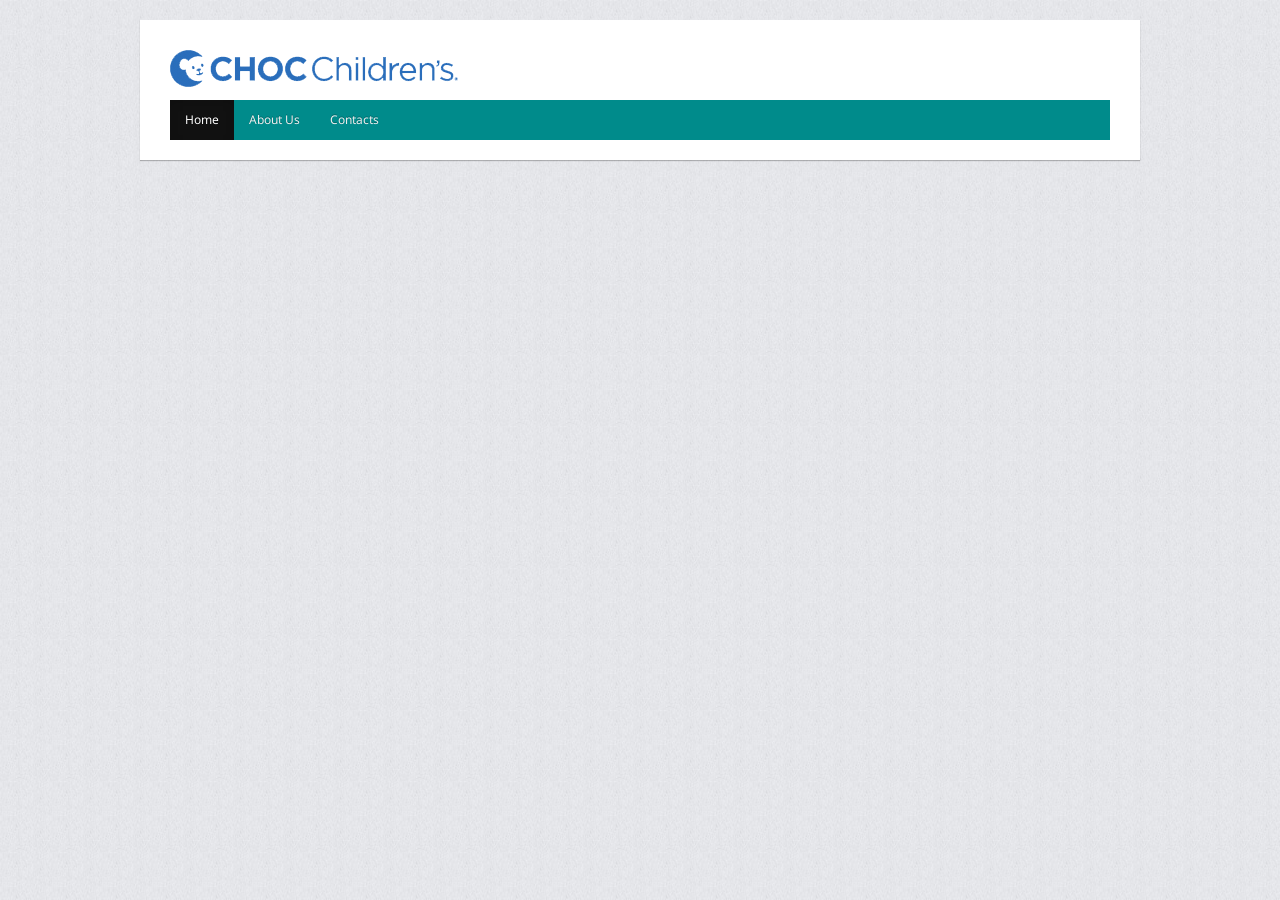
==== web/WEB-INF/views/about.html @ e42454a2 "Web support added" ====
<!DOCTYPE html>
<html lang="en">
<head>
    <meta charset="UTF-8">
    <title>Republican Children's Clinical Hospital</title>
    <meta name="keywords" content="children, health, doctors, illness"/>
    <meta name="description"
          content="This site allows you make an appoitment with a doctor in Republican Children's Clinical Hospital"/>

    <link href="../../css/bootstrap.css" rel="stylesheet">
    <link href="../../css/bootstrap-responsive.css" rel="stylesheet">
    <link href="../../css/style.css" rel="stylesheet">
    <link rel="stylesheet" type="text/css" href="http://fonts.googleapis.com/css?family=Droid+Sans:400,700">
    <link rel="stylesheet" type="text/css" href="http://fonts.googleapis.com/css?family=Droid+Serif">
    <link rel="stylesheet" type="text/css" href="http://fonts.googleapis.com/css?family=Boogaloo">
    <link rel="stylesheet" type="text/css" href="http://fonts.googleapis.com/css?family=Economica:700,400italic">
</head>
<body>
<div id="wrapper">
    <div class="container">
        <header>
            <div class="row">
                <div class="logo span4">
                    <a class="brand" href="/main"><img src="../../img/choc-logo-2014.png"></a>
                </div>
            </div>
        </header>


        <div class="navbar navbar-inverse">
            <div class="navbar inner">
                <div class="container">
                    <a class="btn btn-navbar" data-toggle="collapse" data-target=".nav-collapse">
                        <span class="icon-bar"></span>
                        <span class="icon-bar"></span>
                        <span class="icon-bar"></span>
                    </a>
                    <div class="nav-collapse collapse">
                        <ul class="nav">
                            <li class="active"><a href="/main">Home</a></li>
                            <li><a href="/about">About Us</a></li>
                            <li><a href="/contacts">Contacts</a></li>
                        </ul>
                    </div>
                </div>
            </div>
        </div>
    </div>
</div>
</body>
</html>
---- web/css/style.css ----
/*!
* Author: Łukasz Holeczek
* Template: FreeME - HTML5 Responsive Bootstrap Theme
* Version: 1.0.0 
* Bootstrap version: 2.1.1
* Copyright 2013 creativeLabs
* www: http://bootstrapmaster.com
* mail: lukasz@bootstrapmaster.com
* You can dowload this theme on WrapBootstrap: http://bootstrapmaster.com
* You can find our other themes on: http://bootstrapmaster.com
*/


/* Import Section
=================================================================== */
@import url("icons.css");				/* Icons. */
@import url("icons-color.css");			/* Icons. */  
@import url("social-icons.css");		/* Social Icons */
@import url("hover.css");				/* Hover CSS3 Effect */

.clear {
	clear:both;
}

body {
	background: url(../img/bg-repeat.jpg);
	font-family: 'Droid Sans';
	font-size: 12px;
	color: #666;
}

h1, h2, h3, h4, h5, h6 {
	font-family: "Boogaloo" !important;
	font-weight: normal;
	color: #666;
}

.title {
	border-bottom: 3px double #f6f6f6;
	margin-bottom: 10px;
}

.title h1, .title h2, .title h3, .title h4, .title h5, .title h6 {
	border-bottom: 5px solid #89c236 !important;
	margin-bottom: -4px !important;
	display: inline-block !important;
	padding: 0px 10px !important;
	margin-left:15px !important;
	margin-right:15px !important;
}

#wrapper {
	background: #fff;
	-webkit-box-shadow: 0px 1px 1px rgba(0,0,0,.25);
	   -moz-box-shadow: 0px 1px 1px rgba(0,0,0,.25);
		    box-shadow: 0px 1px 1px rgba(0,0,0,.25);
}

/* #Lists
================================================== */
	ul, ol { margin: 0; }
	ul { list-style: none outside; }
	ol { list-style: decimal; }
	ol, ul.square, ul.circle, ul.disc { margin-left: 30px; }
	ul.square { list-style: square outside; }
	ul.circle { list-style: circle outside; }
	ul.disc { list-style: disc outside; }
	ul ul, ul ol,
	ol ol, ol ul {}
	ul ul li, ul ol li,
	ol ol li, ol ul li {}



/* Header
=================================================================== */
	
header {
	height: 80px;
	background: #fff;
}

.logo img {
	margin-top:15px;
}


.navbar, 
.navbar-inner, 
.nav {
	background: #008B8B !important;
}

.navbar .nav > li > a {
  color: #eee;

}

.navbar .nav > li > a:focus,
.navbar .nav > li > a:hover {
  background-color: #89c236 !important;	
  color: #fff;
}

.navbar .nav > .active > a:hover,
.navbar .nav > .active > a:focus {
  color: #fff;
  text-decoration: none;
  background-color: #89c236 !important;	
  -webkit-box-shadow: inset 0 3px 8px rgba(0, 0, 0, 0.125);
     -moz-box-shadow: inset 0 3px 8px rgba(0, 0, 0, 0.125);
          box-shadow: inset 0 3px 8px rgba(0, 0, 0, 0.125);
}

.dropdown-menu li > a:hover,
.dropdown-menu li > a:focus,
.dropdown-submenu:hover > a {
  color: #ffffff;
  background: #89c236 !important;	
}

.dropdown-menu .active > a,
.dropdown-menu .active > a:hover {
  color: #ffffff;
  background: #89c236 !important;	
}


/* Flexslider
=================================================================== */

/* Browser Resets
=================================================================== */
.flex-container a:active,
.flexslider a:active,
.flex-container a:focus,
.flexslider a:focus  {outline: none;}
.slides,
.flex-control-nav,
.flex-direction-nav {margin: 0; padding: 0; list-style: none;} 


/* Necessary Styles
=================================================================== */
.flexslider {margin: 0; padding: 0;}

/* Hide the slides before the JS is loaded. Avoids image jumping */
.flexslider .slides > li {position: relative;  zoom: 1; display: none; -webkit-backface-visibility: hidden;}
.flexslider .slides img {width: 100%; display: block;}
.flex-pauseplay span {text-transform: capitalize;}

/* Suggested container for "Slide" animation setups. Can replace this with your own, if you wish */
.flexslider {position: relative;  zoom: 1; z-index: 50;}

/* Clearfix for the .slides element */
.slides:after {content: "."; display: block; clear: both; visibility: hidden; line-height: 0; height: 0;} 
html[xmlns] .slides {display: block;} 
* html .slides {height: 1%;}

/* No JavaScript Fallback */
/* If you are not using another script, such as Modernizr, make sure you
 * include js that eliminates this class on page load */
.no-js .slides > li:first-child {display: block;}


/* Default Styles
=================================================================== */
.flexslider {
	background: #fff;
	zoom: 1;
}

.ie7 .flexslider {margin-bottom: -30px;}

.flex-viewport {max-height: 2000px;}
.loading .flex-viewport {max-height: 300px;}
.flexslider .slides {zoom: 1;}


/* Direction Nav
=================================================================== */

.flex-direction-nav a {
	width: 35px;
	height: 35px;
	display: block;
	background-color: #555;
	top: 20px;
	right: 20px;
	float: none;
	position: absolute;
	cursor: pointer;
	text-indent: -9999px;
	background-color: #222;
	background: rgba(0, 0, 0, 0.65);
	*bottom: 50px;
	-webkit-transition: all 0.1s ease-in-out;
	-moz-transition: all 0.1s ease-in-out;
	-o-transition: all 0.1s ease-in-out;
	-ms-transition: all 0.1s ease-in-out;
	transition: all 0.1s ease-in-out;
}

.flex-direction-nav .flex-next {
	background-image: url(../img/slider-control-right.png);
	background-repeat: no-repeat;
	background-position: 52% 50%;
}

.flex-direction-nav .flex-prev {
	margin-right: 36px;
	background-image: url(../img/slider-control-left.png);
	background-repeat: no-repeat;
	background-position: 48% 50%;
}

.flex-direction-nav .flex-prev:hover,
.flex-direction-nav .flex-next:hover {
	background-color:#72b626;
	opacity: 1;
}

.subpage .flex-direction-nav a {bottom: 0px; right: 0px; *bottom: 30px;}


/* Control Nav
=================================================================== */
.flex-control-nav {
	width: 100%;
	position: absolute;
	bottom: -30px;
	text-align: center;
}
	
.flex-control-nav li {
	margin: 0 3px 0 0;
	display: inline-block;
	zoom: 1;
	*display: inline;
}
	
.flex-control-paging li a {
	width: 14px;
	height: 14px;
	display: block;
	background: #c8c8c8;
	cursor: pointer;
	text-indent: -9999px;
	-webkit-border-radius: 20px;
	-moz-border-radius: 20px;
	-o-border-radius: 20px;
	border-radius: 20px;
}
	
.flex-control-paging li a:hover,
.flex-control-paging li a.flex-active {
	background: #505050;
}
	
.flex-control-paging li a.flex-active {
	cursor: default;
}


/* Caption
=================================================================== */
.slide-caption {
	width: auto;
	max-width: 30%;
	padding: 10px 20px;
	margin: 0 0 0px 0px;
	position: absolute;
	display: block;
	left: 20px;
	bottom: 20px;
	background-color: #222;
	background: rgba(0, 0, 0, 0.7);
}

.slide-caption.n {background-color: #222; background: rgba(0, 0, 0, 0.6);}
	
.slide-caption h3 {
	color: #fff;
	font-size: 18px;
	margin:0;
	line-height: 33px;
}
	
.slide-caption p {
	margin:0;
	line-height: 19px;
	color: #bbb;
}

/* Notice
====================================================================== */

.hero-unit {
	background: #fff url(../img/bg-k10.png);
	border-left: 4px solid #89c236;
	padding: 13px 13px 13px 15px;
	font-style: italic;
	margin: 20px auto;
	-webkit-border-radius: 0px;
     -moz-border-radius: 0px;
          border-radius: 0px;
	font-size: 14px !important;
}

/* Icon Boxes
=================================================================== */
.icons-box-container {
	float:left;
}

.icons-boxes-container {
	float:left;
}

.icons-box {
	text-align: center;
	border: 1px solid #fff;
	padding: 20px 10px 10px 10px;
}

.icons-box:hover {
	background: #fcfcfc;
	border: 1px solid #f6f6f6;
}

.icons-box h3 {
	margin: 0 auto;
	padding-top: 10px;
	border-bottom: 3px double #f6f6f6;
	margin-bottom: 10px;
}

.icons-box p {
	float: left;
}

.icons-box i {
	float: left;
	margin: -2px 0 0px 0;
}

.icons-box i.circle {
	float: none !important;
	margin: 0 auto !important;
}

.icons-box i.circle-color {
	float: none !important;
	margin: 0 auto !important;
}

.icons-box i.circle-color-full {
	float: none !important;
	margin: 0 auto !important;
}

.circle {
	-webkit-border-radius: 50em;
	-moz-border-radius: 50em;
	border-radius: 50em;
	-webkit-box-shadow: 0px 0px 0px 3px rgba(0,0,0,1);
	   -moz-box-shadow: 0px 0px 0px 3px rgba(0,0,0,1);
		    box-shadow: 0px 0px 0px 3px rgba(0,0,0,1);
	margin: 0 auto;
	opacity: .1;
}

.big {
	border: 20px solid #fff !important;
}

.ico-color {
	background-image: url("../img/icons/green/glyphicons.png");
	opacity: 1;
}

.mini-color {
  background-image: url("../img/icons/green/glyphicons-mini.png");
  opacity: 1;
}

.circle-color {
	background-color: #fff;
	-webkit-border-radius: 50em;
	-moz-border-radius: 50em;
	border-radius: 50em;
	-webkit-box-shadow: 0px 0px 0px 3px #89c236;
	   -moz-box-shadow: 0px 0px 0px 3px #89c236;
		    box-shadow: 0px 0px 0px 3px #89c236;
	margin: 0 auto;
	opacity: 1;
}

.circle-color-full {
	background-color: #89c236;
	-webkit-border-radius: 50em;
	-moz-border-radius: 50em;
	border-radius: 50em;
	-webkit-box-shadow: 0px 0px 0px 3px #89c236;
	   -moz-box-shadow: 0px 0px 0px 3px #89c236;
		    box-shadow: 0px 0px 0px 3px #89c236;
	margin: 0 auto;
	opacity: 1;
}

.big-color {
	border: 20px solid #89c236 !important;
}
/* About
=================================================================== */
.team-name {
	padding: 15px 0;
	border-bottom: 1px solid #e9e9e9;
	margin-bottom: 15px;
	font-family: "Boogaloo";
	font-size: 18px;
	text-align: center;

}

.team-name span {
	font-size: 12px;
	font-weight: normal;
	color: #888;
}

.team-about p {
	padding: 0 0 15px 0;
	border-bottom: 1px solid #e9e9e9;
	margin-bottom: 15px;
}

/* Testimonial's Carousel
=================================================================== */
.testimonial-container {
	position: relative;
}

.testimonials {
	background: #fff;
	border: 1px solid #f6f6f6;
	padding: 20px;
	line-height: 21px;
	-webkit-box-shadow:  0px 1px 1px 0px rgba(180, 180, 180, 0.1);
	box-shadow:  0px 1px 1px 0px rgba(180, 180, 180, 0.1);
}

.testimonials-bg {
	margin-top: -1px;
	display: block;
	width: 200px;
	height: 30px;
}	

.testimonials-author {
	color: #666;
	float: right;
	display: block;
	margin-top: -23px;
	margin-bottom: 20px;
}

.testimonials-author span {
	color:#a0a0a0
}

/* Carousel */
.carousel-disabled,
.mr-rotato-disabled,
.mr-rotato-next, 
.mr-rotato-prev {
	border: 1px solid #f6f6f6;
	display: inline-block;
	margin-right: 1px;
	height: 21px;
	width: 21px;
	-webkit-box-shadow:  0px 1px 1px 0px rgba(180, 180, 180, 0.1);
	box-shadow:  0px 1px 1px 0px rgba(180, 180, 180, 0.1);
	-webkit-transition: all 0.1s ease-in-out;
	-moz-transition: all 0.1s ease-in-out;
	-o-transition: all 0.1s ease-in-out;
	-ms-transition: all 0.1s ease-in-out;
	transition: all 0.1s ease-in-out;
	display: block;
	position: absolute;
	margin-top: -40px;
}

.mr-rotato-next {
	background: url(../img/testimonials-right-01.png) no-repeat 50%;
	background-color: #fff;
	right: -1px;
	z-index: 6;
}

.mr-rotato-prev {
	background: url(../img/testimonials-left-01.png) no-repeat 50%;
	background-color: #fff;
	right: 25px;
	-webkit-box-shadow:  3px 0px 0px 0px #fff;
	box-shadow:  3px 0px 0px 0px #fff;
	z-index: 5;
}

.mr-rotato-next:hover {
	background: url(../img/testimonials-right-02.png) no-repeat 50%;
}

.mr-rotato-prev:hover {
	background: url(../img/testimonials-left-02.png) no-repeat 50%;
}

.mr-rotato-prev:hover,
.mr-rotato-next:hover {
	background-color: #72b626;
	border-color: #72b626;
}


/* Tabs
=================================================================== */
.tabs-nav {
	list-style: none;
	margin: 0;
	overflow: hidden;
	padding: 0;
	width: 100%;
}

.tabs-nav li {
	float: left;
	line-height: 34px;
	overflow: hidden;
	padding: 0;
	position: relative;
	margin: 0 0 -1px 0;
}


.tabs-nav li a {
	background-color: #fcfcfc;
	border: 1px solid #f6f6f6;
	border-right: none;
	border-bottom: 1px solid #f6f6f6;
	color: #888;
	display: block;
	letter-spacing: 0;
	outline: none;
	padding: 0 16px;
	text-decoration: none;
}

.ie7 .tabs-nav li a {height: 35px;}

.tabs-nav li:first-child a {border-left: 1px solid #f6f6f6;}
.tabs-nav li:last-child a {border-right: 1px solid #f6f6f6;}

.tabs-nav li.active a {	color: #444; font-weight: bold;}
.tabs-nav li.active a i {opacity: 1; filter: alpha(opacity=100);}
.tabs-nav li i {opacity: 0.5; filter: alpha(opacity=50);}
				
.tabs-nav li a:hover  {background: #fff;}

.tabs-nav li.active a {
	background: #fff;
	border-bottom: 2px solid #fff;
}
.tabs-container {
	border: 1px solid #f6f6f6;
	margin: -1px 0 20px;
	overflow: hidden;
	width: 100%;
	line-height: 19px;
	-webkit-box-shadow:  0px 1px 1px 0px rgba(180, 180, 180, 0.1);
	box-shadow:  0px 1px 1px 0px rgba(180, 180, 180, 0.1);
}

.tab-content {padding: 20px;}


/* Progress Bar
=================================================================== */
.progress-bar h5 {
	margin-bottom:6px;
}

.progress-bar li {
	margin-bottom:12px;
	list-style: none;
}

.meter { 
	height: 23px; 
	position: relative;
	background: #fcfcfc;
}

.meter > span {
	display: block;
	height: 100%;
	position: relative;
	overflow: hidden;
}

.meter > span:after, .animate > span > span {
	content: "";
	position: absolute;
	top: 0; 
	left: 0; 
	bottom: 0; 
	right: 0;
	overflow: hidden;
}

.meter > span:after, 
.animate > span > spans li.current {
	background:#89c236;
}

/* Dropcaps
=================================================================== */
.dropcap {
	background: #fcfcfc;
	color: #666;
	display: inline-block;
	float: left;
	font-size: 23px;
	font-weight: 600;
	height: 36px;
	line-height: 36px;
	margin: 0 7px 0 0;
	text-align: center;
	width: 36px;
	border: 1px solid #f6f6f6;
}

	.dropcap.dark {
		background: #3a3a3a;
		color: #fff;
	}
	
	.dropcap.color {
		background: #89c236;
		color: #fff;
	}


/* Clients List
=================================================================== */

.clients-carousel {
	border: 1px solid #f6f6f6;
}

.clients-carousel li {
	
	float: left;
	width: 120px;
	padding: 0px 20px;
	overflow: hidden;
	border-right: 1px solid #f6f6f6;
	margin-left: 1px;
	
}

.clients-carousel ul.clients {
	background: #fcfcfc;
}

.clients-carousel li img {
	float: none !important;
	margin: 0 auto !important;
    /*filter: url(filters.svg#grayscale); /* Firefox 3.5+ */
    filter: gray; /* IE6-9 */
    -webkit-filter: grayscale(1); /* Google Chrome & Safari 6+ */
  	-webkit-transform: scale(1);
   	-moz-transform: scale(1);
   	-o-transform: scale(1);
   	-ms-transform: scale(1);
   	transform: scale(1);
}

.clients-carousel li:hover {
	background: #fafafa;
}

.clients-carousel li img:hover {
    filter: none;
    -webkit-filter: grayscale(0);
   -webkit-transform: scale(1);
   -moz-transform: scale(1);
   -o-transform: scale(1);
   -ms-transform: scale(1);
   transform: scale(1);
   -webkit-transition: all 0.2s ease-in-out;
   -moz-transition: all 0.2s ease-in-out;
   -o-transition: all 0.2s ease-in-out;
   -ms-transition: all 0.2s ease-in-out;
   transition: all 0.2s ease-in-out;
}

/* Pricing Tables
=================================================================== */
.five-tables .pricing-table {
	width: 187px;
}
	
.four-tables .pricing-table {
	width: 234px;
}
	
.three-tables .pricing-table {
	width: 312px;
}

.two-tables .pricing-table {
	width: 469px;
}

.pricing-table {
	float: left;
	margin: 1px 0 0 1px;
}

.pricing-table h3 {
	font-size: 16px;
	text-align: center;
	color: #fff;
	padding: 6px 0;
	margin: 0;
}

.pricing-table li {
	color: #888;
	background: #fff;
	text-align: center;
	padding: 11px 0;
	border-bottom: 1px solid #fff;
}

.pricing-table li:nth-child(2n) {
	background: #f6f6f6;
}
	
.pricing-table h4 {
	padding:0 0 10px
}

a.buy {
	text-align: center;
	display: block;
	color: #fff;
	padding: 12px 0;
	font-weight: bold;
	font-size: 14px;
	-webkit-transition: all 0.1s ease-in-out;
	-moz-transition: all 0.1s ease-in-out;
	-o-transition: all 0.1s ease-in-out;
	-ms-transition: all 0.1s ease-in-out;
	transition: all 0.1s ease-in-out;
}

a.buy:hover {
	opacity: 0.9;
	filter: alpha(opacity=90);
}

/* Table
=================================================================== */
.pricing-table h3,
.pricing-table h4 {
	color: #fff;
	margin: 0;
}

.pricing-table h4 {
	padding: 15px 0;
}

.price,
.time {
	display: block;
	text-align: center;
	line-height: 24px;
}

.price {
	font-size: 24px;
	font-weight: normal;
}

.time {
	font-size: 12px;
	font-weight: normal;
}

/* Color Schemes
=================================================================== */

/* Color - 1 */
.pricing-table .color-cccddd h3, .color-cccddd .buy {background-color: #ccc;}
.pricing-table .color-cccddd h4 {background-color: #ddd;}

/* Color - 2 */
.pricing-table .color-666777 h3, .color-666777 .buy {background-color: #666;}
.pricing-table .color-666777 h4 {background-color: #777;}

/* Color - 3 */
.pricing-table .color-custom h3, .color-custom .buy {background-color: #111; padding: 15px 0;}
.pricing-table .color-custom h4 {background-color: #222; padding: 35px 0;}

.color-custom {
	margin-top:-57px;
	-webkit-box-shadow: 0px 2px 5px rgba(0,0,0,.5);
    box-shadow: 0px 2px 5px rgba(0,0,0,.5);
}

.pricing-table {
	position: relative !important;
	z-index: 5 !important;
	margin: 60px 0px;
}

.pricing-table.best-option {
	position: relative !important;
	z-index: 6 !important;
}

.pricing-table .color-custom h3, .color-custom .buy {background-color: #80a859;}
.pricing-table .color-custom h4 {background-color: #89c236;}

/* Footer
====================================================================== */
#footer-menu {
	height: 50px;
	background: #3b3b3b;
	border-top: 4px solid #f6f6f6;
	border-bottom: 2px solid #4d4d4d;
	margin-top: 20px;
}

#footer-menu-logo img {
	margin-top: 16px;
}

#footer-menu-links {
	display: block;
	float: left;
	max-height: 52px;
	margin: 6px 0 6px 0;

}

#footer-menu-links ul,
#footer-menu-links li {
	list-style: disc;
	color:#999999;
	padding:0;
	margin:0;
}

#footer-menu-links li:first-child {
	list-style: none;
}


#footer-menu-links ul li{
	float:left;
	position:relative;
	z-index: 100;
	-webkit-transition: all 0.3s ease-in-out;
	-moz-transition: all 0.3s ease-in-out;
	-o-transition: all 0.3s ease-in-out;
	-ms-transition: all 0.3s ease-in-out;
	transition: all 0.3s ease-in-out;
}

#footer-menu-links ul li a { 
	display: inline-block;
	color: #999999;
	text-decoration: none;
	font-size: 12px;
	font-family: 'Droid Sans';
	text-transform: lowercase;
	padding: 10px 15px 10px 0px;
	margin: 0px 10px 0px 0px;
	-webkit-transition: all 0.3s ease-in-out;
	-moz-transition: all 0.3s ease-in-out;
	-o-transition: all 0.3s ease-in-out;
	-ms-transition: all 0.3s ease-in-out;
	transition: all 0.3s ease-in-out;
	
}

#footer-menu-links ul li:first-child a { 

}

#footer-menu-links ul li a:hover {
	color: #fff;
	-webkit-transition: all 0.3s ease-in-out;
	-moz-transition: all 0.3s ease-in-out;
	-o-transition: all 0.3s ease-in-out;
	-ms-transition: all 0.3s ease-in-out;
	transition: all 0.3s ease-in-out;
}

#footer-menu-back-to-top {
	margin: 10px;
	z-index: 999;
}

#footer-menu-back-to-top a {
	width: 30px;
	height: 30px;
	display: block;
	background-color: #999999;
	background-image: url(../img/scroll-top-top.png);
	background-repeat: no-repeat;
	background-position: 50%;
	-webkit-transition: all 0.1s ease-in-out;
	-moz-transition: all 0.1s ease-in-out;
	-o-transition: all 0.1s ease-in-out;
	-ms-transition: all 0.1s ease-in-out;
	transition: all 0.1s ease-in-out;
}

#footer-menu-back-to-top a:hover {background-color: #aaa;}

#footer {
	background: #444444;
	color: #757575 !important;
	padding: 40px 0px;
	z-index: 1;
	position: relative;
	opacity: 1;
}

#footer, 
#footer p, 
#footer a{ 
	color: #757575 !important;
}

#footer a:hover {
	color: #fff;
}

.no-margin {margin-top: 0;}

#footer h3 {
	padding: 2px 0px !important;
	margin-bottom: 10px;
	color: #999999;
	border-bottom: 3px double #999999;
}

/* Copyright
====================================================================== */

#copyright {
	padding: 20px 0px;
}

#copyright p {
	margin: 0 auto;
	width: 380px;
	text-align: center;
	color: #666;
}

/* Photo Stream
=================================================================== */
.flickr-widget {margin-right: -12px; margin-top: 15px;}
.flickr-widget img {display: block; width: 100%;}
.flickr-widget a:hover {border-color: #505050;}

.flickr-widget a {
	float: left;
	width: 52px;
	height: 52px;
	margin-left: 0px;
	margin-right: 11px;
	margin-bottom: 12px;
	background: #fcfcfc;
	border: 1px solid #f6f6f6;
	padding: 4px;
	-webkit-transition: all 0.1s ease-in-out;
	-moz-transition: all 0.1s ease-in-out;
	-o-transition: all 0.1s ease-in-out;
	-ms-transition: all 0.1s ease-in-out;
	transition: all 0.1s ease-in-out;
}

.ie7 .flickr-widget a {width: 54px; height: 54px;}



/* Higher than 960 (desktop devices)
====================================================================== */
@media only screen and (min-width: 960px) {
	
	#wrapper {
		width: 1000px;
		margin: 20px auto;
	}
	
	#footer-menu {
		padding-left: 30px;
		padding-right: 30px;
		margin-left: -30px;
		margin-right: -30px;
	}
	
	#footer {
		padding-left: 30px;
		padding-right: 30px;
		margin-left: -30px;
		margin-right: -30px;
	}
	
	.flexslider.home {
		min-height: 300px;
	}

}
.awesome{
	background-color: teal;
	display: inline-block;
	color: #fff;
	text-decoration: none;
	font-weight: bold;
	line-height: 1;
	-moz-border-radius: 5px;
	-webkit-border-radius: 5px;
	-moz-box-shadow: 0 1px 3px #999;
	-webkit-box-shadow: 0 1px 3px #999;
	text-shadow: 0 -1px 1px #222;
	border-bottom: 1px solid #222;
	position: relative;
	cursor: pointer;
	font-size: 14px;
	padding: 8px 14px 9px;
}
table {
	font-family: "Lucida Sans Unicode", "Lucida Grande", Sans-Serif;
	border-collapse: collapse;
	color: #686461;
}
caption {
	padding: 10px;
	color: white;
	background: #20B2AA;
	font-size: 18px;
	text-align: center;
	font-weight: bold;
}
th {
	border-bottom: 3px solid #B9B29F;
	padding: 10px;
	text-align: left;
}
td {
	padding: 10px;

}
tr:nth-child(odd) {
	background: white;
}
tr:nth-child(even) {
	background: #E8E6D1;
}


/*Blockquote
=======================================================================*/
.blockquote {
	margin: 1em 2em;
	border-left: 1px dashed #999;
	padding-left: 1em;
}
.blockquote p:first-letter {
	float: left;
	margin: .2em .3em .1em 0;
	font-family: Georgia, Arial, sans-serif;
	font-size: 220%;
	font-weight: bold;
	font-style: italic;
}
.blockquote p:first-line {
	font-variant: small-caps;
}


/* Tablet Portrait (devices and browsers)
====================================================================== */
@media only screen and (min-width: 768px) and (max-width: 959px) {
	
	
	
}

/* All Mobile Sizes (devices and browser)
====================================================================== */
@media only screen and (max-width: 767px) {}

/* Mobile Landscape Size to Tablet Portrait (devices and browsers)
====================================================================== */
@media only screen and (min-width: 480px) and (max-width: 767px) {}

/* Mobile Portrait Size to Mobile Landscape Size (devices and browsers)
=================================================================== */
@media only screen and (max-width: 479px) {}
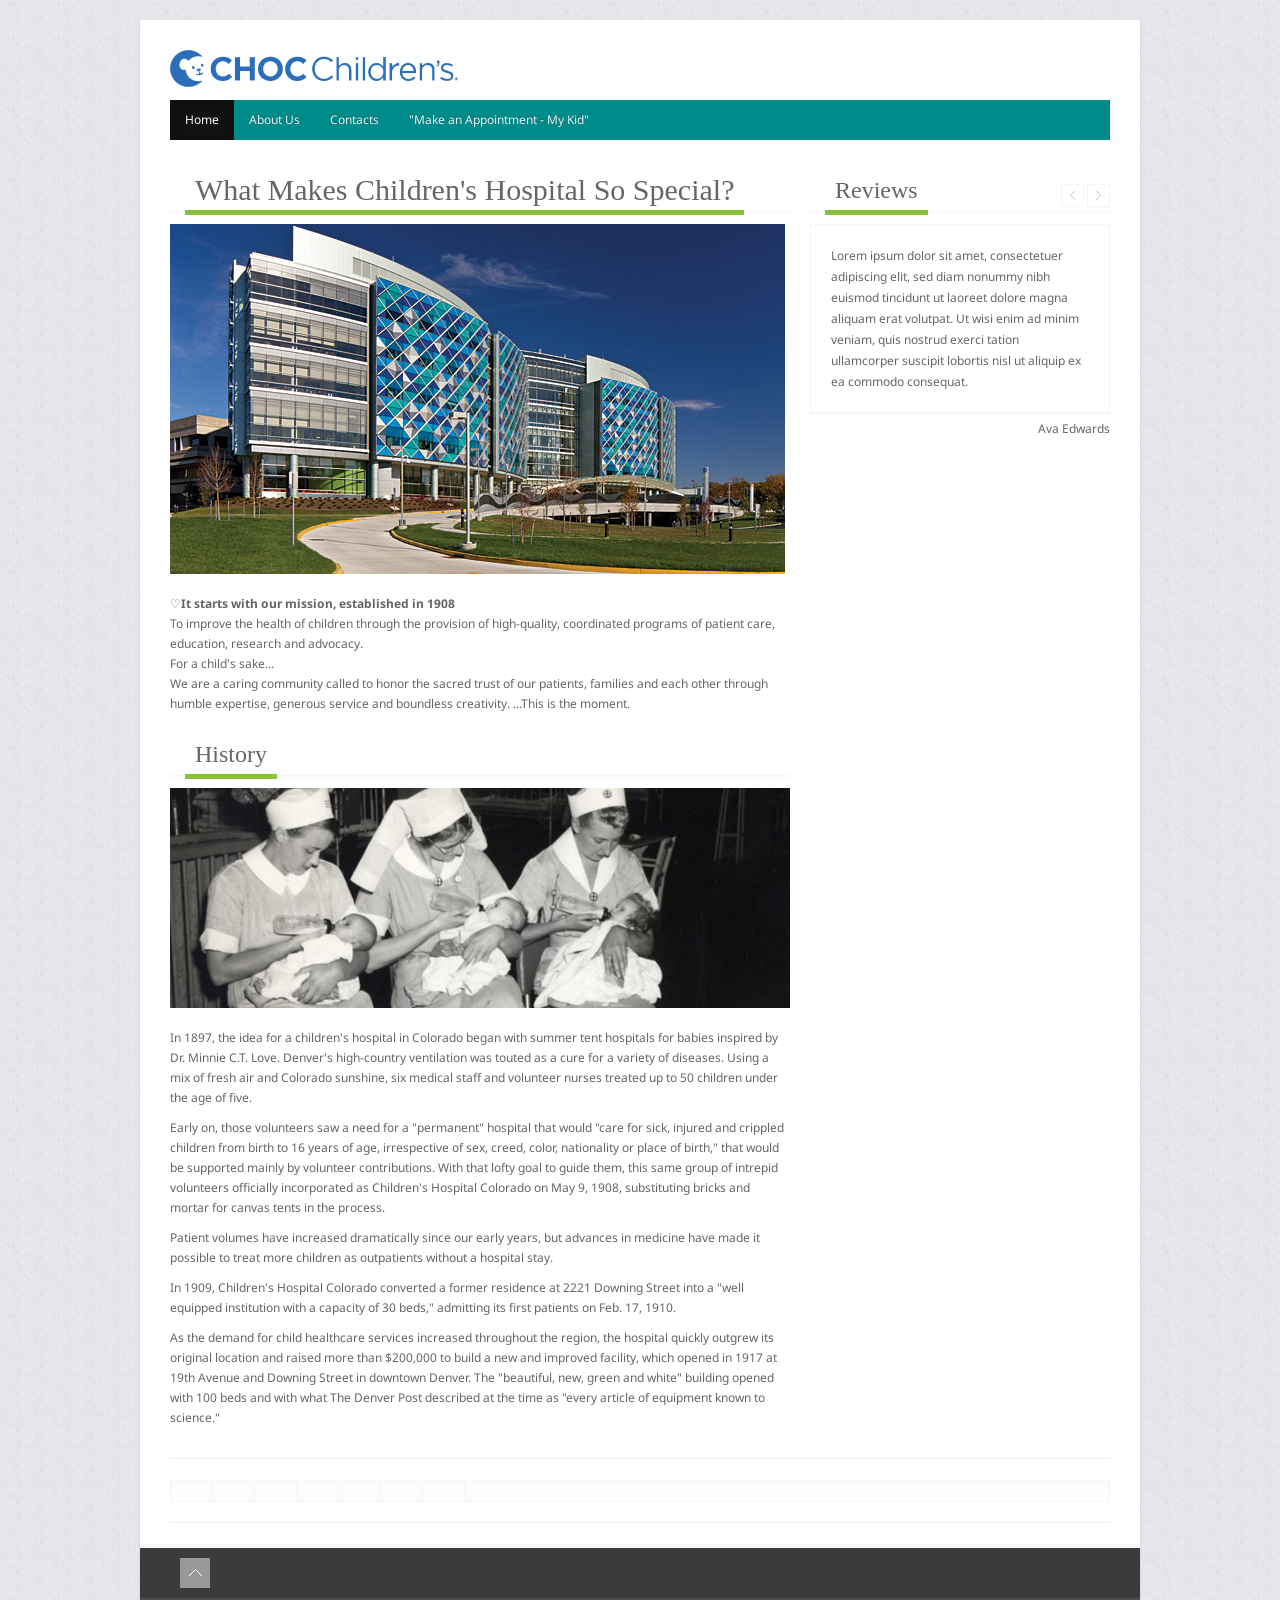
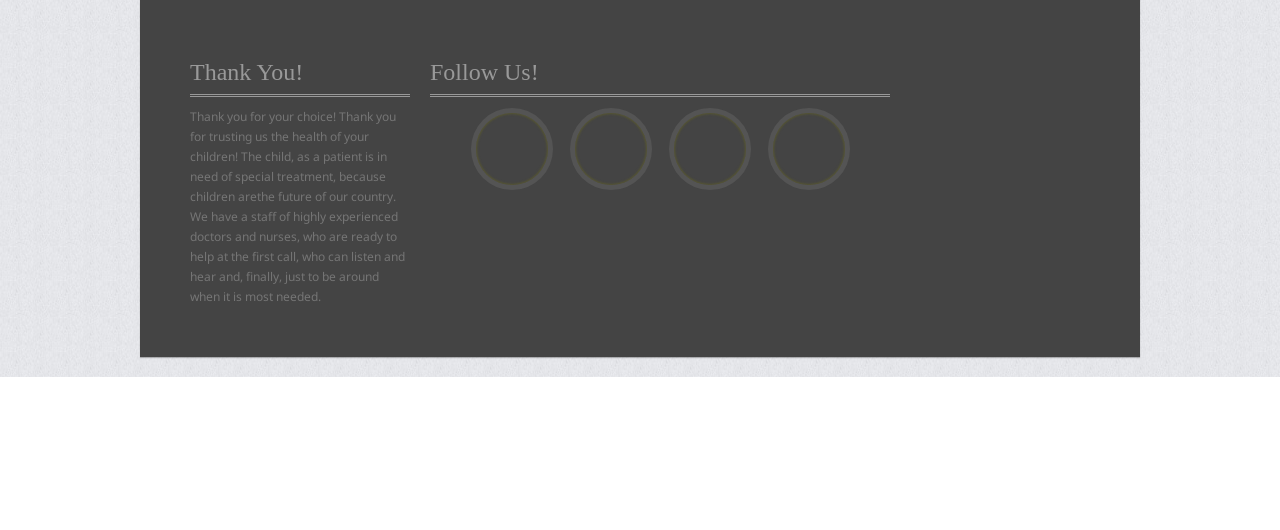
==== commit a97957de: "Static pages and Registration added" ====
--- a/web/WEB-INF/views/about.html
+++ b/web/WEB-INF/views/about.html
@@ -1,11 +1,13 @@
 <!DOCTYPE html>
 <html lang="en">
 <head>
+
     <meta charset="UTF-8">
     <title>Republican Children's Clinical Hospital</title>
     <meta name="keywords" content="children, health, doctors, illness"/>
     <meta name="description"
           content="This site allows you make an appoitment with a doctor in Republican Children's Clinical Hospital"/>
+
 
     <link href="../../css/bootstrap.css" rel="stylesheet">
     <link href="../../css/bootstrap-responsive.css" rel="stylesheet">
@@ -14,6 +16,8 @@
     <link rel="stylesheet" type="text/css" href="http://fonts.googleapis.com/css?family=Droid+Serif">
     <link rel="stylesheet" type="text/css" href="http://fonts.googleapis.com/css?family=Boogaloo">
     <link rel="stylesheet" type="text/css" href="http://fonts.googleapis.com/css?family=Economica:700,400italic">
+
+
 </head>
 <body>
 <div id="wrapper">
@@ -40,12 +44,257 @@
                             <li class="active"><a href="/main">Home</a></li>
                             <li><a href="/about">About Us</a></li>
                             <li><a href="/contacts">Contacts</a></li>
+                            <li class="dropdown">
+                                <a href="#" class="dropdown-toggle" data-toggle="dropdown">
+                                    "Make an Appointment - My Kid"
+                                </a>
+                                <ul class="dropdown-menu">
+                                    <li><a href="/auth">Log in</a></li>
+                                    <li><a href="/registrarion">Register</a></li>
+                                    <li><a href="/home">Dashboard</a></li>
+                                </ul>
+                            </li>
                         </ul>
                     </div>
+                </div>
+            </div>
+        </div>
+    </div>
+
+    <div class="container">
+        <div class="row">
+            <div class="span8">
+                <div id="about">
+                    <div class="title">
+                        <h2>What Makes Children's Hospital So Special?</h2>
+                    </div>
+                    <img src="../../img/building.jpg">
+                    <br>
+                    <br>
+                    <p>&#x2661;<b>It starts with our mission, established in 1908</b>
+                        <br>To improve the health of children through the provision of high-quality, coordinated
+                        programs of patient care, education, research and advocacy.
+                        <br>For a child's sake...
+                        <br>We are a caring community called to honor the sacred trust of our patients,
+                        families and each other through humble expertise, generous service and boundless creativity.
+                        ...This is the moment.
+                    </p>
+                </div>
+
+
+                <div class="horizontal-line"></div>
+
+
+                <div id="history">
+                    <div class="title">
+                        <h3>History</h3>
+                    </div>
+                    <img src="../../img/history.jpg" align="center">
+                    <br><br>
+                    <p>In 1897, the idea for a children's hospital in Colorado began with summer tent hospitals for
+                        babies inspired by Dr. Minnie C.T. Love.
+                        Denver's high-country ventilation was touted as a cure for a variety of diseases.
+                        Using a mix of fresh air and Colorado sunshine, six medical staff and volunteer nurses treated
+                        up to 50 children under the age of five.
+                    </p>
+
+                    <p>Early on, those volunteers saw a need for a "permanent" hospital that would "care for sick,
+                        injured and crippled children from birth to 16 years of age, irrespective of sex, creed, color,
+                        nationality or place of birth," that would be supported mainly by volunteer contributions.
+                        With that lofty goal to guide them, this same group of intrepid volunteers officially
+                        incorporated as Children's Hospital Colorado on May 9, 1908, substituting bricks and mortar for
+                        canvas tents in the process.
+                    </p>
+
+                    <p>Patient volumes have increased dramatically since our early years, but advances in medicine have
+                        made it possible to treat more children as outpatients without a hospital stay.
+                    </p>
+
+                    <p>In 1909, Children's Hospital Colorado converted a former residence at 2221 Downing Street into a
+                        "well equipped institution with a capacity of 30 beds," admitting its first patients on Feb. 17,
+                        1910.
+                    </p>
+
+                    <p>As the demand for child healthcare services increased throughout the region, the hospital quickly
+                        outgrew its original location and raised more than $200,000 to build a new and improved
+                        facility, which opened in 1917 at 19th Avenue and Downing Street in downtown Denver. The
+                        "beautiful, new, green and white" building opened with 100 beds and with what The Denver Post
+                        described at the time as "every article of equipment known to science."
+                    </p>
+                </div>
+                <div class="horizontal-line"></div>
+            </div>
+
+            <div class="span4">
+                <div id="sidebar">
+                    <div class="testimonial-container">
+                        <div class="title">
+                            <h3>Reviews</h3>
+                        </div>
+                        <div class="testimonials-carousel" data-autorotate="3000">
+                            <ul class="carousel">
+                                <li class="testimonial">
+                                    <div class="testimonials">Lorem ipsum dolor sit amet, consectetuer adipiscing elit,
+                                        sed diam nonummy nibh euismod tincidunt ut laoreet dolore magna aliquam erat
+                                        volutpat. Ut wisi enim ad minim veniam, quis nostrud exerci tation ullamcorper
+                                        suscipit lobortis nisl ut aliquip ex ea commodo consequat.
+                                    </div>
+                                    <div class="testimonials-bg"></div>
+                                    <div class="testimonials-author"> Ava Edwards</div>
+                                </li>
+
+                                <li class="testimonial">
+                                    <div class="testimonials">Ut rhoncus hendrerit purus, eu faucibus enim vulputate
+                                        nec. Duis feugiat augue sed egestas ullamcorper. Phasellus erat lorem, iaculis
+                                        ac nunc sit amet, venenatis blandit est. Nunc imperdiet tortor a tellus pretium,
+                                        et cursus eros faucibus. Nulla facilisi.
+                                    </div>
+                                    <div class="testimonials-bg"></div>
+                                    <div class="testimonials-author">Anthony Walker</div>
+                                </li>
+
+                                <li class="testimonial">
+                                    <div class="testimonials"> Pellentesque sit amet placerat nibh, ut ornare eros. Nam
+                                        tincidunt odio at posuere dignissim. Phasellus sit amet neque ornare, finibus
+                                        orci at, eleifend nunc. Aenean eleifend turpis vel magna porttitor, vel
+                                        tristique augue semper. Mauris eleifend auctor velit ut commodo.
+                                    </div>
+                                    <div class="testimonials-bg"></div>
+                                    <div class="testimonials-author">Sophia Turner</div>
+                                </li>
+
+                                <li class="testimonial">
+                                    <div class="testimonials">Curabitur nibh nulla, placerat non eros non, posuere
+                                        consectetur metus. Suspendisse faucibus sagittis tortor quis pretium. Sed ligula
+                                        neque, finibus vel feugiat vitae, dapibus id turpis. Sed sagittis diam nec magna
+                                        molestie, eu laoreet turpis ullamcorper. Phasellus ultricies tincidunt diam non
+                                        <posuere class=""></posuere>
+                                    </div>
+                                    <div class="testimonials-bg"></div>
+                                    <div class="testimonials-author">Olivia Brown</div>
+                                </li>
+                            </ul>
+                        </div>
+                    </div>
+                </div>
+            </div>
+        </div>
+    </div>
+
+    <div class="container">
+        <hr>
+        <div class="clients-carousel">
+
+            <ul class="slides clients">
+                <li><img src="../../img/logos/1.png" alt=""/></li>
+                <li><img src="../../img/logos/2.png" alt=""/></li>
+                <li><img src="../../img/logos/3.png" alt=""/></li>
+                <li><img src="../../img/logos/4.png" alt=""/></li>
+                <li><img src="../../img/logos/5.png" alt=""/></li>
+                <li><img src="../../img/logos/6.png" alt=""/></li>
+                <li><img src="../../img/logos/7.png" alt=""/></li>
+            </ul>
+        </div>
+
+
+        <hr>
+
+        <div id="footer-menu" class="hidden-tablet hidden-phone">
+            <div class="container">
+                <div class="row">
+                    <div class="span1">
+                        <div id="footer-menu-back-to-top">
+                            <a href="#"></a>
+                        </div>
+                    </div>
+                </div>
+            </div>
+        </div>
+
+        <div id="footer">
+            <div class="span3">
+                <h3>Thank You!</h3>
+                <p>
+                    Thank you for your choice! Thank you for trusting us the health of your children! The child, as a
+                    patient is in need of special treatment, because children arethe future of our country.
+                    We have a staff of highly experienced doctors and nurses, who are ready to help at the first call,
+                    who can listen and hear and, finally, just to be around when it is most needed.
+                </p>
+            </div>
+            <div class="container">
+                <div class="span6">
+                    <h3>Follow Us!</h3>
+                    <ul class="social-grid">
+                        <li>
+                            <div class="social-item">
+                                <div class="social-info-wrap">
+                                    <div class="social-info">
+                                        <div class="social-info-front social-twitter">
+                                            <a href="http://twitter.com"></a>
+                                        </div>
+                                        <div class="social-info-back social-twitter-hover">
+                                            <a href="http://twitter.com"></a>
+                                        </div>
+                                    </div>
+                                </div>
+                            </div>
+                        </li>
+                        <li>
+                            <div class="social-item">
+                                <div class="social-info-wrap">
+                                    <div class="social-info">
+                                        <div class="social-info-front social-facebook">
+                                            <a href="http://facebook.com"></a>
+                                        </div>
+                                        <div class="social-info-back social-facebook-hover">
+                                            <a href="http://facebook.com"></a>
+                                        </div>
+                                    </div>
+                                </div>
+                            </div>
+                        </li>
+                        <li>
+                            <div class="social-item">
+                                <div class="social-info-wrap">
+                                    <div class="social-info">
+                                        <div class="social-info-front social-dribbble">
+                                            <a href="http://dribbble.com"></a>
+                                        </div>
+                                        <div class="social-info-back social-dribbble-hover">
+                                            <a href="http://dribbble.com"></a>
+                                        </div>
+                                    </div>
+                                </div>
+                            </div>
+                        </li>
+                        <li>
+                            <div class="social-item">
+                                <div class="social-info-wrap">
+                                    <div class="social-info">
+                                        <div class="social-info-front social-flickr">
+                                            <a href="http://flickr.com"></a>
+                                        </div>
+                                        <div class="social-info-back social-flickr-hover">
+                                            <a href="http://flickr.com"></a>
+                                        </div>
+                                    </div>
+                                </div>
+                            </div>
+                        </li>
+                    </ul>
                 </div>
             </div>
         </div>
     </div>
 </div>
+
+<!-- Placed at the end of the document so the pages load faster -->
+<script src="../../js/jquery.js"></script>
+<script src="../../js/bootstrap.js"></script>
+<script src="../../js/flexslider.js"></script>
+<script src="../../js/carousel.js"></script>
+<script def src="../../js/custom.js"></script>
+
+
 </body>
 </html>
